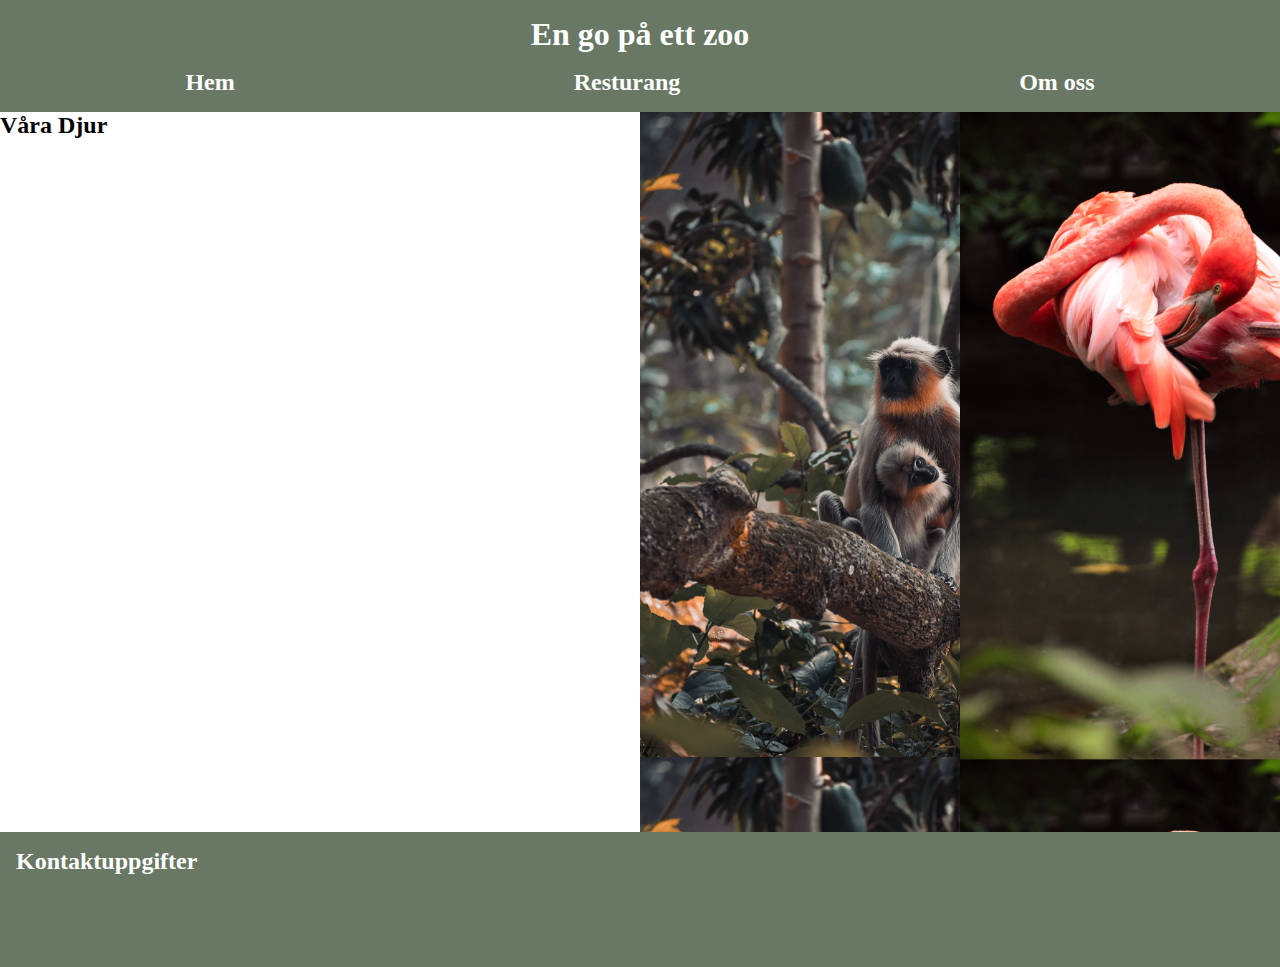
==== index.html @ d35c75b6 "2022/11/30 egenarbete" ====
<!DOCTYPE html>
<html lang="en">
<head>
    <meta charset="UTF-8">
    <meta http-equiv="X-UA-Compatible" content="IE=edge">
    <meta name="viewport" content="width=device-width, initial-scale=1.0">
    <title> En go på ett zoo </title>
    <link rel="stylesheet" href="css/style.css">
</head>

<body>
    <header> 

        <h1 id="topHeading">En go på ett zoo</h1> 

        <nav>
            <h2 class="underRubrik"> 
                <a href="index.html">Hem</a>
            </h2>
            <h2 class="underRubrik"> 
                <a href="resturang.html">Resturang</a>
            </h2>
            <h2 class="underRubrik"> 
                <a href="omOss.html">Om oss</a>
            </h2>
         </nav>

    </header>

    <article id="gridWrapperIndex">

        <h2 id="ourAnimals">Våra Djur</h2>

        <section id="s1">   



        </section> 
    
        <section id="s2"> 

        </section>



        <section id="s3"> 

    
        </section>


        <section id="s4">


        </section>

    </article>



    <footer>

        <h2 id="bottomHeading">Kontaktuppgifter</h2>
    
    </footer>



</body>

</html>
---- css/style.css ----
*{
    padding: 0;
    margin:0;
    box-sizing: border-box;
    text-decoration: none;
    
}

nav {
    display: flex;
    flex-direction: row;
    justify-content: space-around;
    align-items: center;
    padding: 1rem;
}


#topHeading{
    display: flex;
    justify-content: center;
    padding-left: 1rem;
    padding-right: 1rem;
    padding-top: 1rem;
    color: white;
}

#bottomHeading{
    color: white;
    padding:1rem;
}

header{
    background-color:#687864
}

a:link {
    color: white;
    font-family:'Times New Roman', Times, serif
}

a:visited{
    color: white;
}

a:hover{
    color: lightgreen;
}

body{
background-color: white;
height: 15vh;

}

#gridWrapperIndex{
    display: grid;
    grid-template-columns: 1fr 1fr 1fr 1fr;
    grid-template-rows: 80vh;
    grid-template-areas: 
    "s1 s2 s3 s4";
    position: relative;
    
}

footer{

    background-color: #687864;  
    height: 15vh;
}


#s1{
    display: flex;
    background-color: white;
    background-image: url(..//img/animals/bildPaPanda.jpg);
    background-size: 450px;

}
#s2{
    display: flex;
    background-color:  white;
    background-image: url(..//img/animals/bildPaGiraff.jpg);
    background-size: 450px;

}
#s3{
    display: flex;
    background-color: white;
    background-image: url(..//img/animals/bildPaGladaApor.jpg);
    background-size: 430px;

}
#s4{
    display: flex;
    background-color:  white;
    background-image: url(..//img/animals/flamingoBild.jpg);
    background-size: 430px;
}

#ourAnimals{
    position: absolute;
    display: flex;
    justify-content: 

}
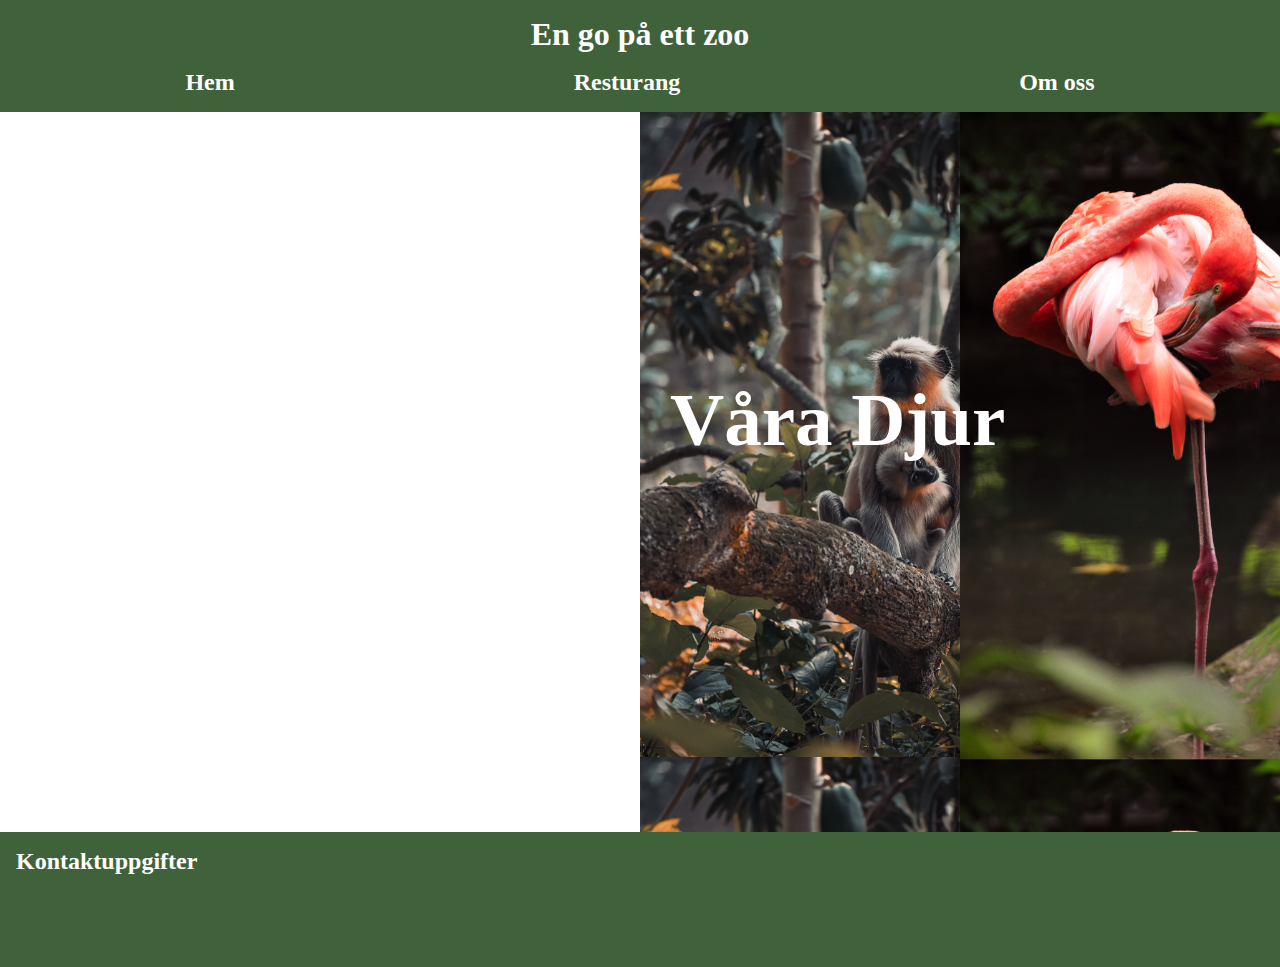
==== commit 2f9a3699: "2022/11/30 igen" ====
--- a/index.html
+++ b/index.html
@@ -29,7 +29,11 @@
 
     <article id="gridWrapperIndex">
 
+        <section id="ourAnimalsSection">
+
         <h2 id="ourAnimals">Våra Djur</h2>
+
+    </section>
 
         <section id="s1">   
 
--- a/css/style.css
+++ b/css/style.css
@@ -30,7 +30,7 @@
 }
 
 header{
-    background-color:#687864
+    background-color:#40623a
 }
 
 a:link {
@@ -59,12 +59,11 @@
     grid-template-areas: 
     "s1 s2 s3 s4";
     position: relative;
-    
 }
 
 footer{
 
-    background-color: #687864;  
+    background-color: #40623a;  
     height: 15vh;
 }
 
@@ -97,9 +96,14 @@
     background-size: 430px;
 }
 
+#ourAnimalsSection{
+    position: absolute;
+    justify-items: center;
+    margin-left: 670px;
+    margin-top: 265px;
+}
+
 #ourAnimals{
-    position: absolute;
-    display: flex;
-    justify-content: 
-
+    font-size: 75px;
+    color: white    ;
 }
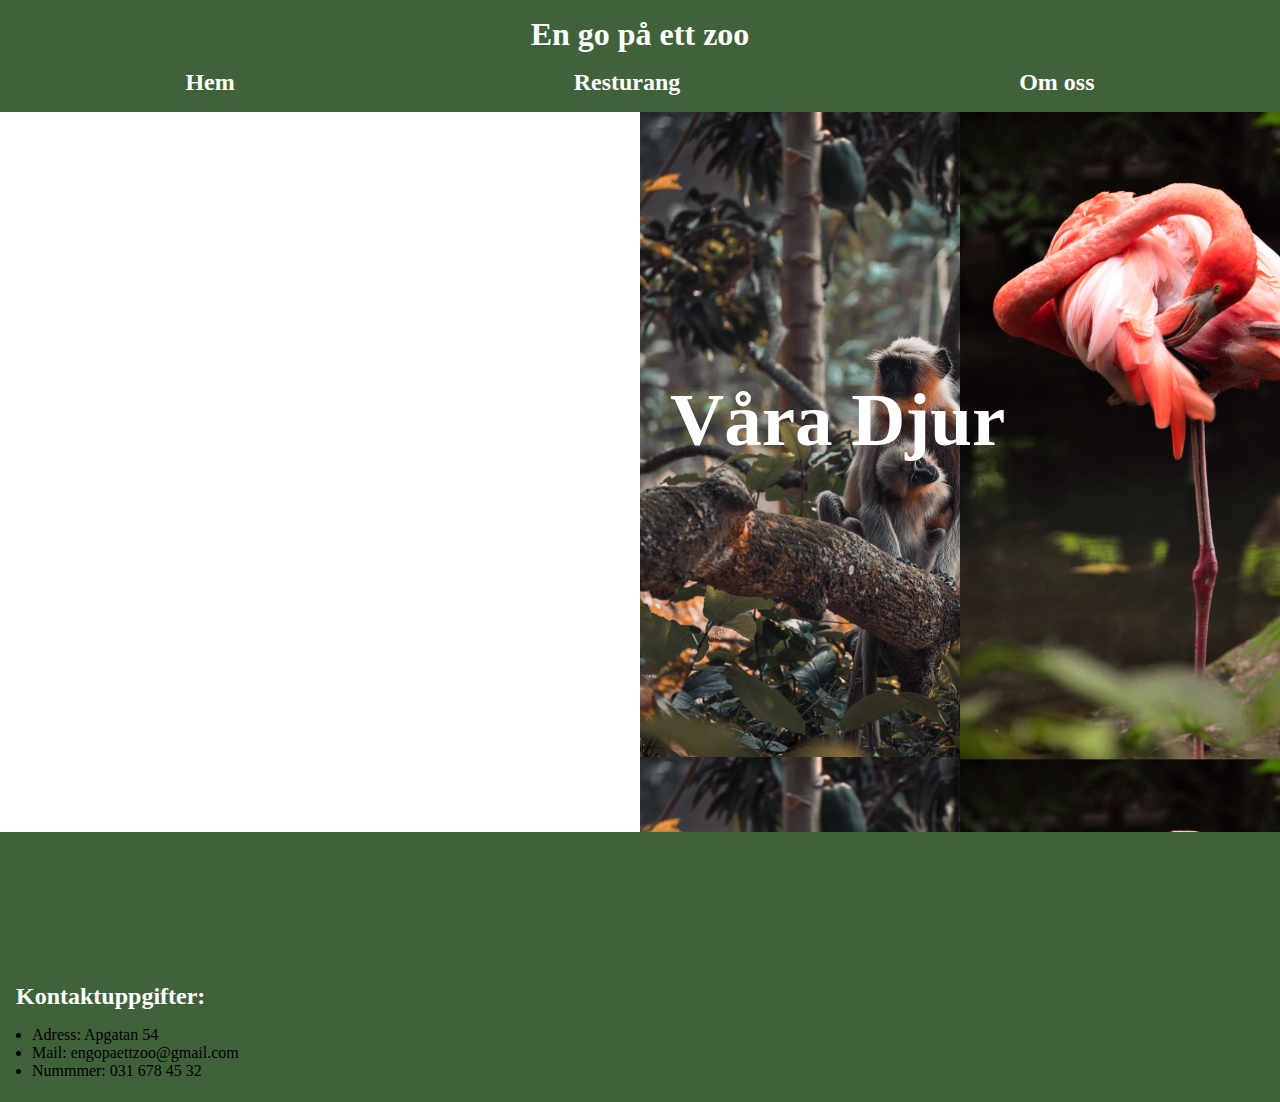
==== commit 8ed5e6b0: "2022/11/30 igen igen" ====
--- a/index.html
+++ b/index.html
@@ -58,13 +58,22 @@
 
         </section>
 
+
     </article>
 
 
 
     <footer>
 
-        <h2 id="bottomHeading">Kontaktuppgifter</h2>
+        <h2 id="bottomHeading">Kontaktuppgifter:</h2>
+
+        <ul id="contactList"> 
+            <li> Adress: Apgatan 54</li>
+            <li> Mail: engopaettzoo@gmail.com </li>
+            <li> Nummmer: 031 678 45 32</li>
+        </ul>
+        
+        
     
     </footer>
 
--- a/css/style.css
+++ b/css/style.css
@@ -47,7 +47,7 @@
 }
 
 body{
-background-color: white;
+background-color:#40623a;
 height: 15vh;
 
 }
@@ -55,7 +55,7 @@
 #gridWrapperIndex{
     display: grid;
     grid-template-columns: 1fr 1fr 1fr 1fr;
-    grid-template-rows: 80vh;
+    grid-template-rows: 80vh 15vh;
     grid-template-areas: 
     "s1 s2 s3 s4";
     position: relative;
@@ -96,6 +96,11 @@
     background-size: 430px;
 }
 
+#s5{
+    display: flex;
+    background-color: #40623a;
+}
+
 #ourAnimalsSection{
     position: absolute;
     justify-items: center;
@@ -107,3 +112,8 @@
     font-size: 75px;
     color: white    ;
 }
+
+#contactList{
+
+    margin-left: 2rem;
+}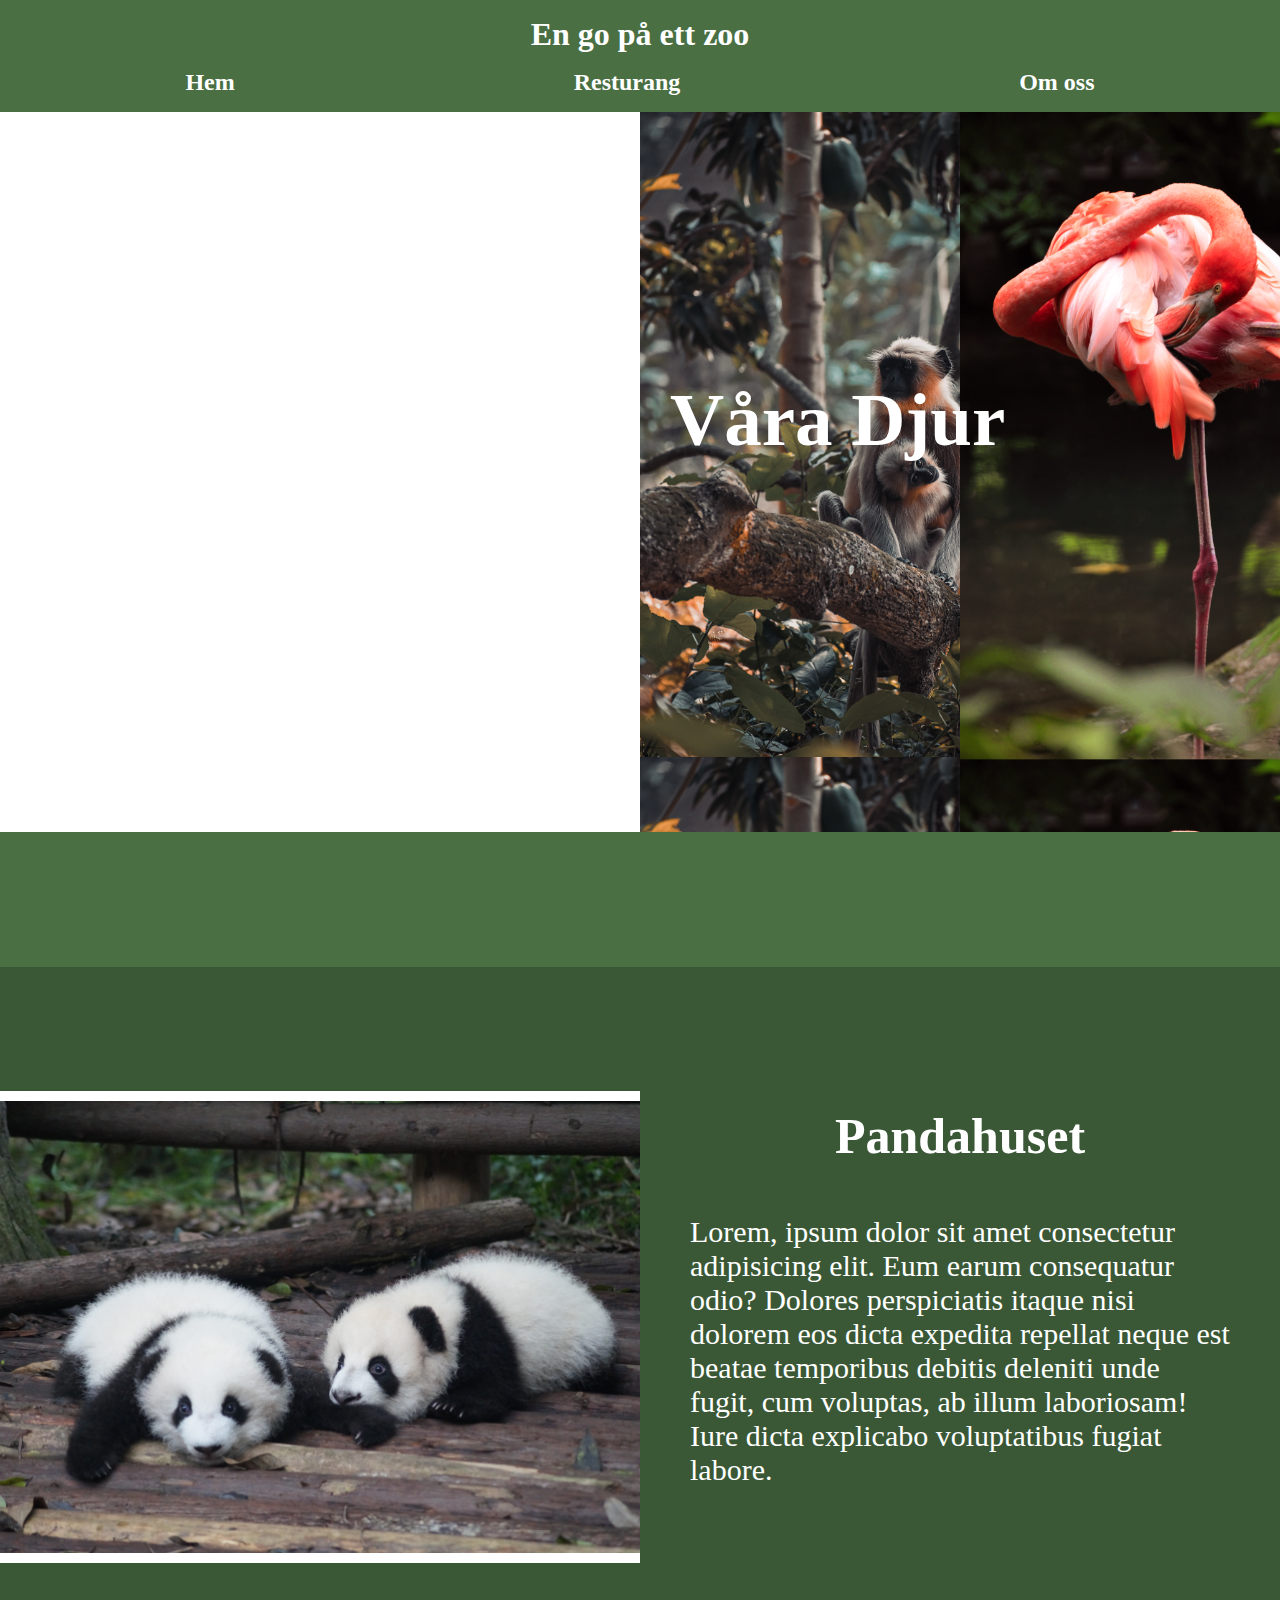
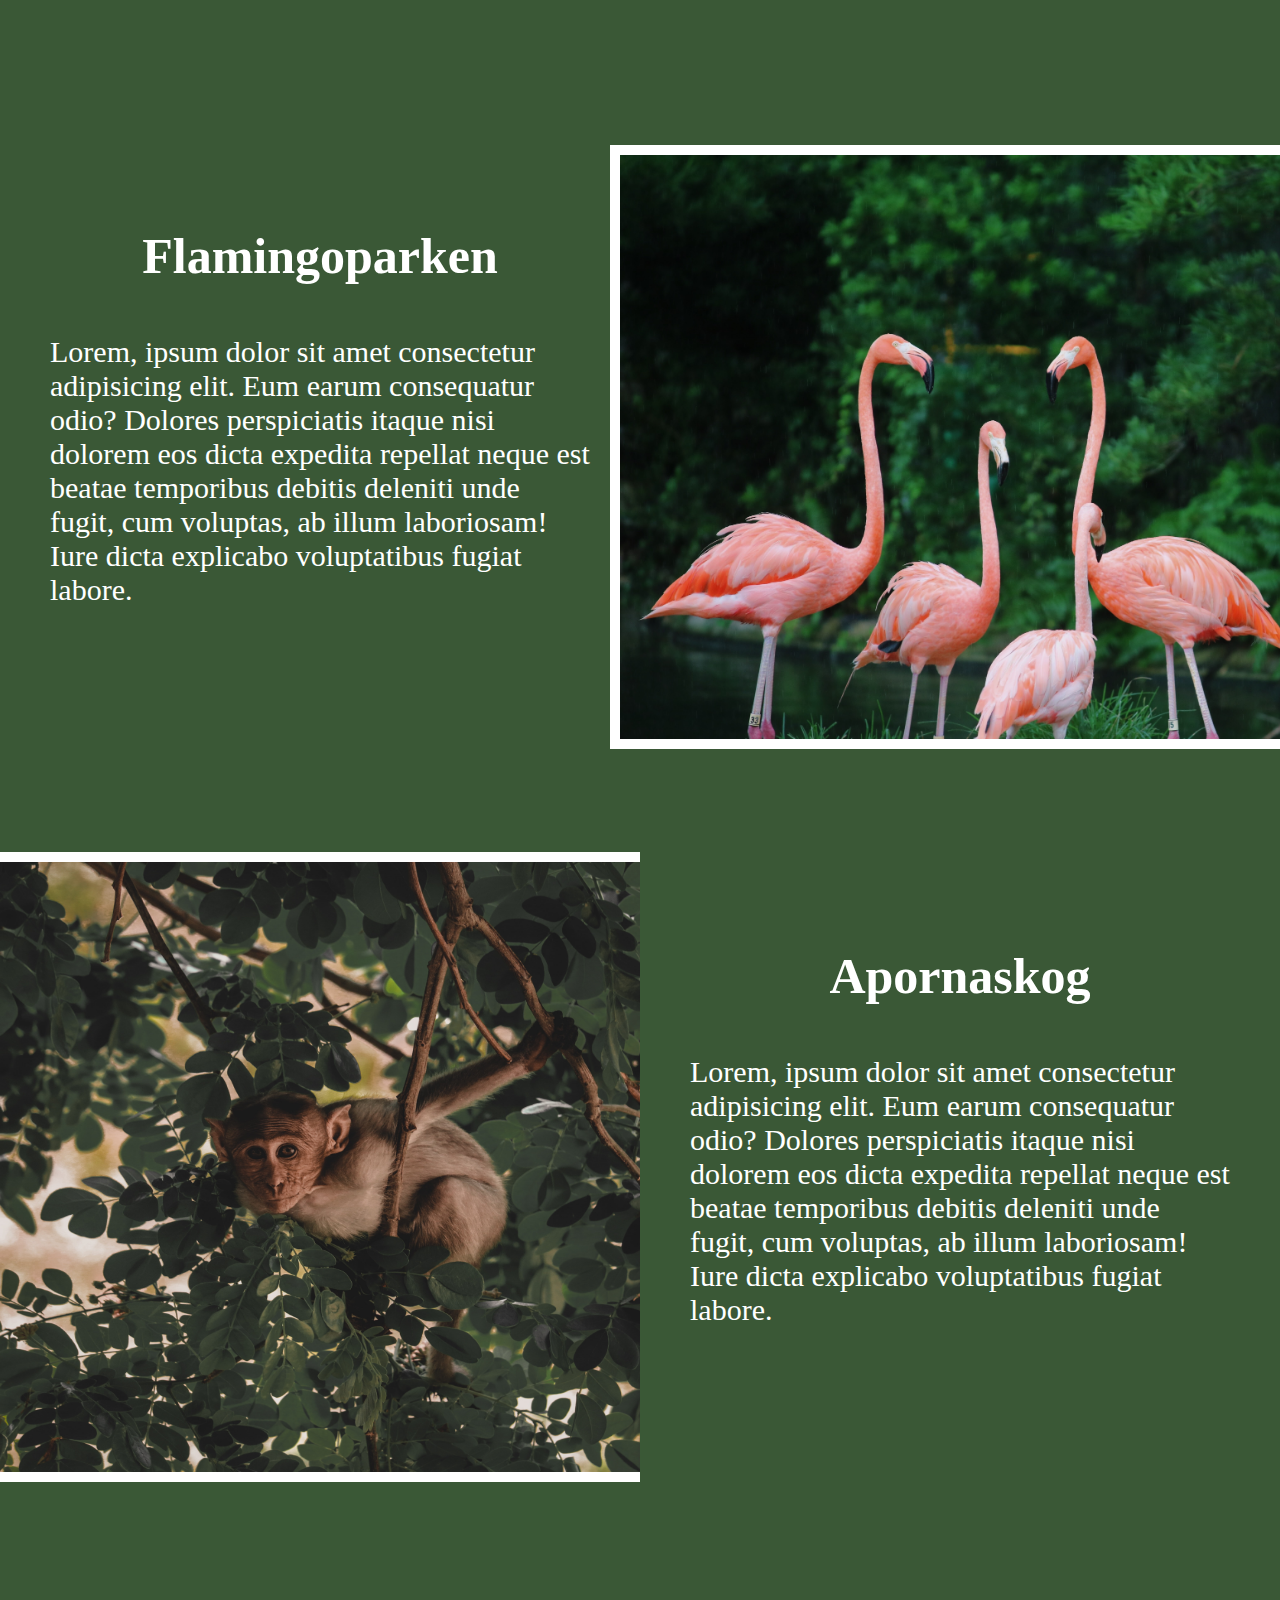
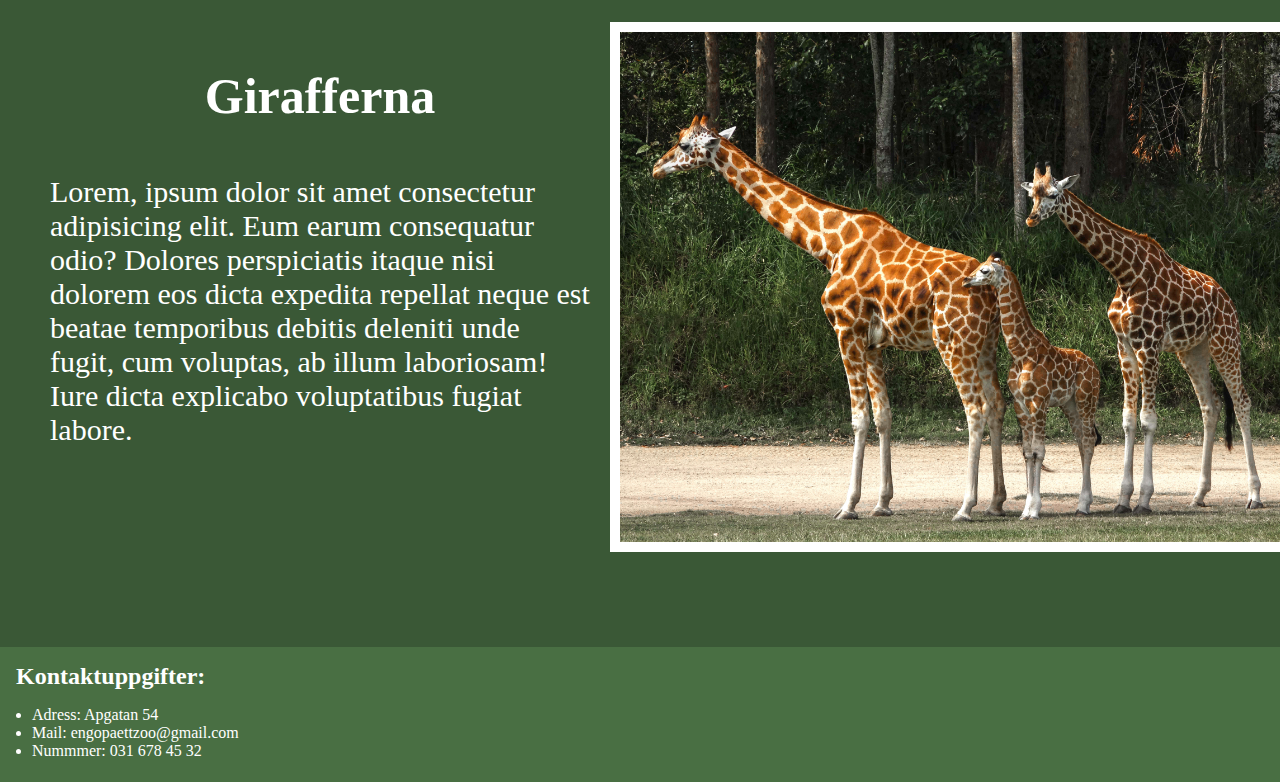
==== commit 86b6260d: "2022-12-06" ====
--- a/index.html
+++ b/index.html
@@ -30,36 +30,54 @@
     <article id="gridWrapperIndex">
 
         <section id="ourAnimalsSection">
+            <h2 id="ourAnimals">Våra Djur</h2>
+         </section>
 
-        <h2 id="ourAnimals">Våra Djur</h2>
+        <section id="s1"></section> 
+        <section id="s2"></section>
+        <section id="s3"></section>
+        <section id="s4"></section>
+        <section id="sb"></section>
 
-    </section>
+        <section id="s5" class="animalSection animalImages">
+            <img class="bildPaDjur"src="img/animals/bildPa2Pandor.jpg" alt="bild på två pandor">
+        </section>
 
-        <section id="s1">   
+        <section id="s6" class="animalSection">
+            <h2 class="animalHeading">Pandahuset</h2>
+            <p class="animalText" >Lorem, ipsum dolor sit amet consectetur adipisicing elit. Eum earum consequatur odio? Dolores perspiciatis itaque nisi dolorem eos dicta expedita repellat neque est beatae temporibus debitis deleniti unde fugit, cum voluptas, ab illum laboriosam! Iure dicta explicabo voluptatibus fugiat labore.</p>
+        </section>
 
+        <section id="s7" class="animalSection">
+            <h2 class="animalHeading">Flamingoparken</h2>
+            <p class="animalText" >Lorem, ipsum dolor sit amet consectetur adipisicing elit. Eum earum consequatur odio? Dolores perspiciatis itaque nisi dolorem eos dicta expedita repellat neque est beatae temporibus debitis deleniti unde fugit, cum voluptas, ab illum laboriosam! Iure dicta explicabo voluptatibus fugiat labore.</p>
+        </section> 
 
+        <section id="s8" class="animalSection animalImages">
+            <img class="bildPaDjur"src="img/animals/sharisse-bullock-2dOmHAE9VlM-unsplash.jpg" alt="bild på flamingos">
+        </section>
 
-        </section> 
-    
-        <section id="s2"> 
+        <section id="s9" class="animalSection animalImages">
+            <img id="bildPaApa" class="bildPaDjur" src="img/animals/vishu-joo-KVmLVXWTICY-unsplash (1).jpg" alt="bild på apora">
+        </section>
 
+        <section id="s10" class="animalSection">
+            <h2 class="animalHeading">Apornaskog    </h2>
+            <p class="animalText" >Lorem, ipsum dolor sit amet consectetur adipisicing elit. Eum earum consequatur odio? Dolores perspiciatis itaque nisi dolorem eos dicta expedita repellat neque est beatae temporibus debitis deleniti unde fugit, cum voluptas, ab illum laboriosam! Iure dicta explicabo voluptatibus fugiat labore.</p>
+        </section>
+
+        <section id="s11" class="animalSection">
+            <h2 class="animalHeading">Girafferna</h2>
+            <p class="animalText" >Lorem, ipsum dolor sit amet consectetur adipisicing elit. Eum earum consequatur odio? Dolores perspiciatis itaque nisi dolorem eos dicta expedita repellat neque est beatae temporibus debitis deleniti unde fugit, cum voluptas, ab illum laboriosam! Iure dicta explicabo voluptatibus fugiat labore.</p>
+        </section>
+
+      
+        <section id="s12" class="animalSection animalImages">
+            <img class="bildPaDjur" src="img/animals/rae-wallis-huz9KRu_TzY-unsplash (1).jpg" alt="bild på apora">
         </section>
 
 
-
-        <section id="s3"> 
-
-    
-        </section>
-
-
-        <section id="s4">
-
-
-        </section>
-
-
-    </article>
+     </article>
 
 
 
--- a/css/style.css
+++ b/css/style.css
@@ -30,7 +30,7 @@
 }
 
 header{
-    background-color:#40623a
+    background-color:#496f43;
 }
 
 a:link {
@@ -47,59 +47,101 @@
 }
 
 body{
-background-color:#40623a;
-height: 15vh;
-
+background-color:white;
 }
 
 #gridWrapperIndex{
     display: grid;
     grid-template-columns: 1fr 1fr 1fr 1fr;
-    grid-template-rows: 80vh 15vh;
-    grid-template-areas: 
-    "s1 s2 s3 s4";
+    grid-template-rows: 80vh 15vh 80vh 80vh 80vh 80vh;
+    grid-template-areas:
+    "s1 s2 s3 s4"
+    "sb sb sb sb"
+    "s5 s5 s6 s6"
+    "s7 s7 s8 s8"
+    "s9 s9 s10 s10"
+    "s11 s11 s12 s12"
+    ;
     position: relative;
 }
 
 footer{
-
-    background-color: #40623a;  
+    background-color:#496f43;
     height: 15vh;
 }
 
 
 #s1{
-    display: flex;
-    background-color: white;
     background-image: url(..//img/animals/bildPaPanda.jpg);
     background-size: 450px;
-
+    grid-area: s1;
 }
 #s2{
-    display: flex;
-    background-color:  white;
     background-image: url(..//img/animals/bildPaGiraff.jpg);
     background-size: 450px;
+    grid-area: s2;
 
 }
 #s3{
-    display: flex;
-    background-color: white;
     background-image: url(..//img/animals/bildPaGladaApor.jpg);
     background-size: 430px;
+    grid-area: s3;
 
 }
 #s4{
-    display: flex;
-    background-color:  white;
     background-image: url(..//img/animals/flamingoBild.jpg);
     background-size: 430px;
+    grid-area: s4;
 }
 
 #s5{
+    grid-area: s5;
+}
+
+#s6{
+    grid-area: s6;
+    align-items: center;
+}
+
+#s7{
+    grid-area: s7;
+    align-items: center;
+
+}
+
+#s8{
+    grid-area: s8;
+}
+
+#s9{
+    grid-area: s9;
+}
+
+#s10{
+    grid-area: s10;
+    align-items: center;
+}
+
+#s11{
+    grid-area: s11;
+    align-items: center;
+}
+#s12{
+    grid-area: s12;
+}
+
+
+.animalSection{
     display: flex;
-    background-color: #40623a;
-}
+    background-color: #3a5836;
+    flex-direction: column;
+}
+
+#sb{
+    grid-area: sb;
+    background-color: #496f43;
+}
+
 
 #ourAnimalsSection{
     position: absolute;
@@ -110,10 +152,49 @@
 
 #ourAnimals{
     font-size: 75px;
-    color: white    ;
+    color: white ;
+
 }
 
 #contactList{
-
+    color: white;
     margin-left: 2rem;
-}+}
+
+#bildPa2Pandor{
+    width: 700px;
+    border: 10px solid;
+    border-color: white;
+}
+
+h2{
+    color: white;
+}
+p{
+    color: white;
+}
+
+.animalHeading{
+    font-size: 50px;
+    margin-top: 140px;   
+}
+
+.animalText{
+    font-size: 30px;
+    padding: 50px;
+}
+
+.animalImages{
+    justify-content: center;
+    align-items: center;
+}
+
+.bildPaDjur{
+    width: 700px;
+    border: 10px solid;
+    border-color: white;
+}
+
+#bildPaApa{
+    height: 630px;
+}
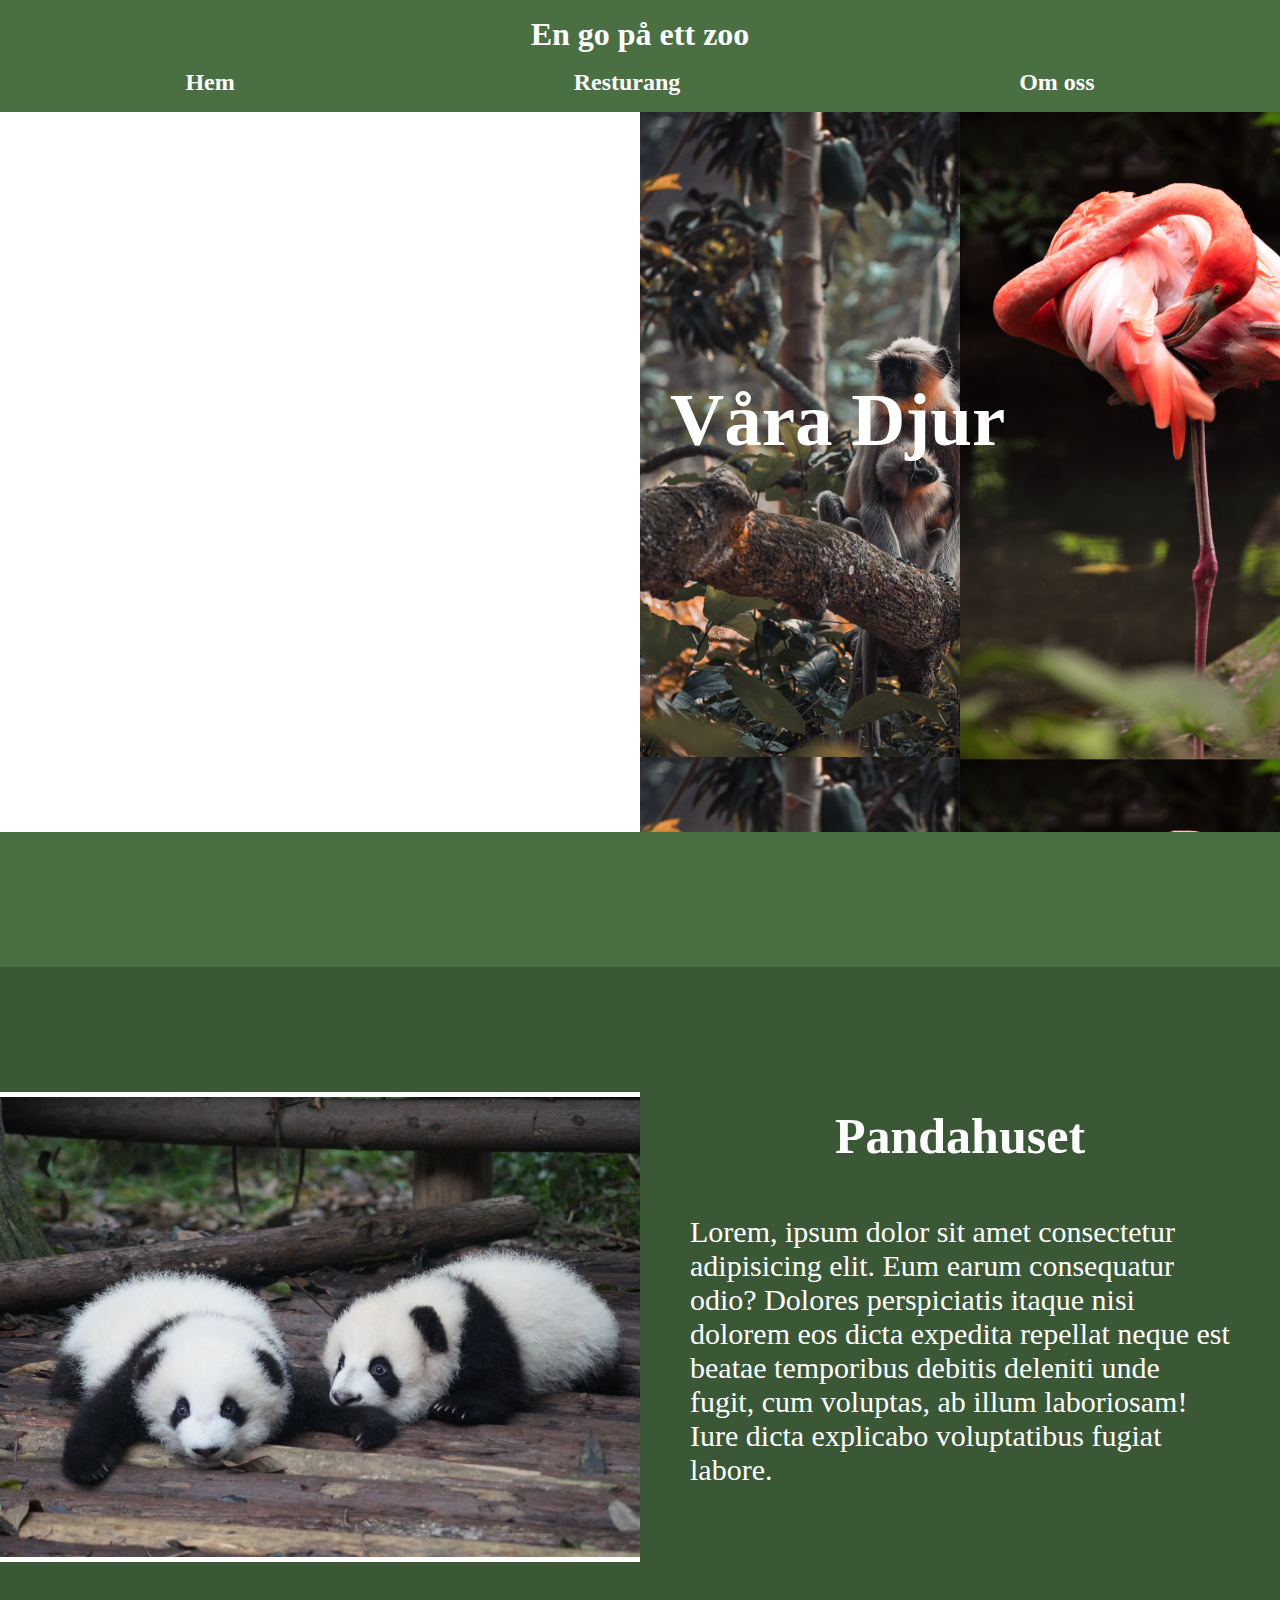
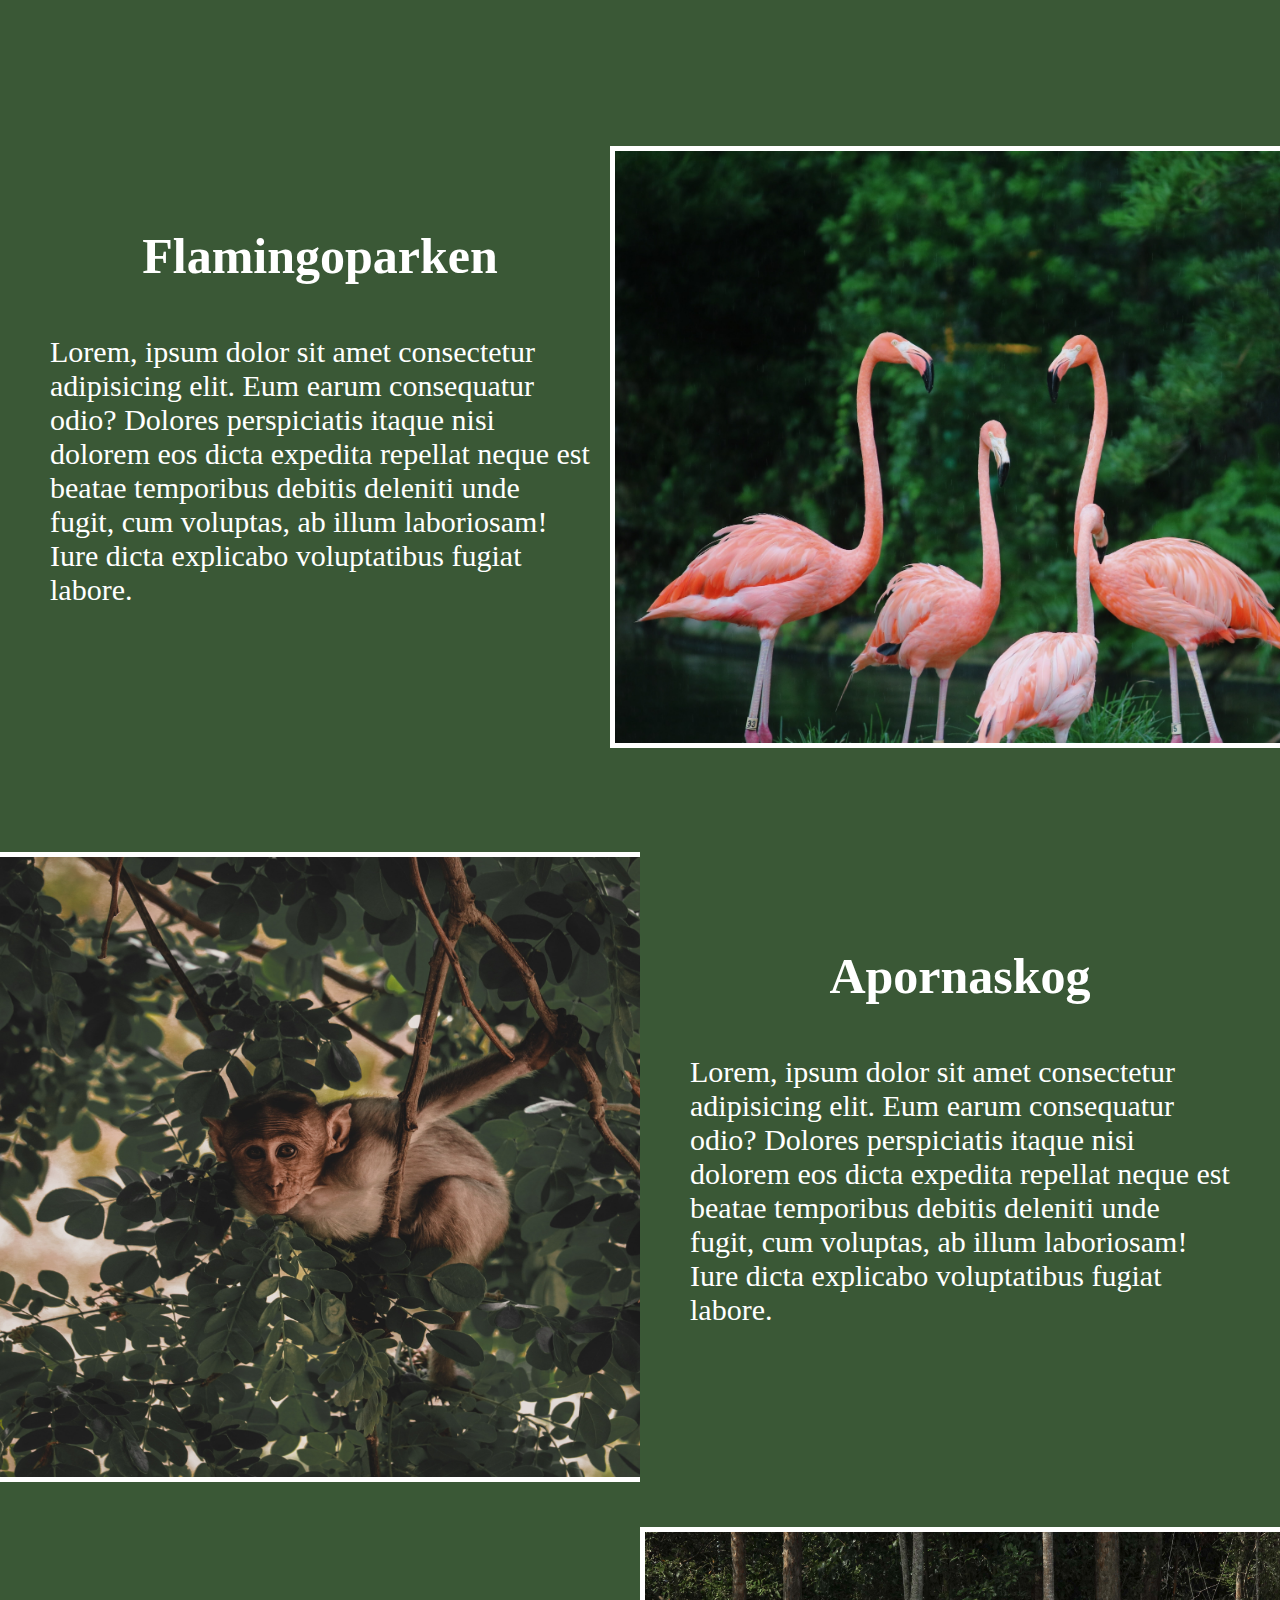
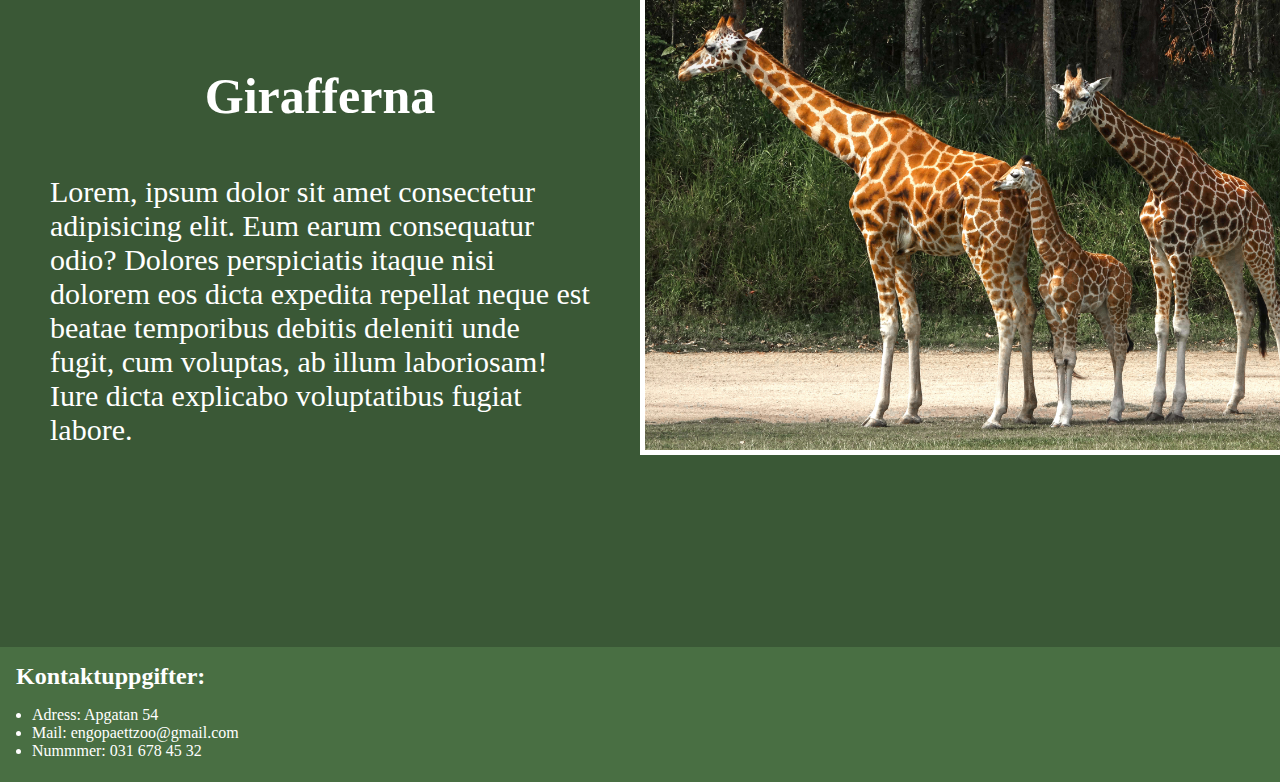
==== commit e932d6c4: "2022-12-9" ====
--- a/index.html
+++ b/index.html
@@ -10,9 +10,7 @@
 
 <body>
     <header> 
-
         <h1 id="topHeading">En go på ett zoo</h1> 
-
         <nav>
             <h2 class="underRubrik"> 
                 <a href="index.html">Hem</a>
@@ -24,7 +22,6 @@
                 <a href="omOss.html">Om oss</a>
             </h2>
          </nav>
-
     </header>
 
     <article id="gridWrapperIndex">
@@ -39,7 +36,7 @@
         <section id="s4"></section>
         <section id="sb"></section>
 
-        <section id="s5" class="animalSection animalImages">
+        <section id="s5" class="animalSection centerImages">
             <img class="bildPaDjur"src="img/animals/bildPa2Pandor.jpg" alt="bild på två pandor">
         </section>
 
@@ -53,11 +50,11 @@
             <p class="animalText" >Lorem, ipsum dolor sit amet consectetur adipisicing elit. Eum earum consequatur odio? Dolores perspiciatis itaque nisi dolorem eos dicta expedita repellat neque est beatae temporibus debitis deleniti unde fugit, cum voluptas, ab illum laboriosam! Iure dicta explicabo voluptatibus fugiat labore.</p>
         </section> 
 
-        <section id="s8" class="animalSection animalImages">
+        <section id="s8" class="animalSection centerImages">
             <img class="bildPaDjur"src="img/animals/sharisse-bullock-2dOmHAE9VlM-unsplash.jpg" alt="bild på flamingos">
         </section>
 
-        <section id="s9" class="animalSection animalImages">
+        <section id="s9" class="animalSection centerImages">
             <img id="bildPaApa" class="bildPaDjur" src="img/animals/vishu-joo-KVmLVXWTICY-unsplash (1).jpg" alt="bild på apora">
         </section>
 
@@ -72,30 +69,21 @@
         </section>
 
       
-        <section id="s12" class="animalSection animalImages">
+        <section id="s12" class="animalSection ceImages">
             <img class="bildPaDjur" src="img/animals/rae-wallis-huz9KRu_TzY-unsplash (1).jpg" alt="bild på apora">
         </section>
 
 
      </article>
 
-
-
     <footer>
-
         <h2 id="bottomHeading">Kontaktuppgifter:</h2>
-
         <ul id="contactList"> 
             <li> Adress: Apgatan 54</li>
             <li> Mail: engopaettzoo@gmail.com </li>
             <li> Nummmer: 031 678 45 32</li>
         </ul>
-        
-        
-    
     </footer>
-
-
 
 </body>
 
--- a/css/style.css
+++ b/css/style.css
@@ -171,7 +171,7 @@
     color: white;
 }
 p{
-    color: white;
+    color: white ;
 }
 
 .animalHeading{
@@ -184,17 +184,109 @@
     padding: 50px;
 }
 
-.animalImages{
+.centerImages{
+    display: flex;
     justify-content: center;
     align-items: center;
 }
 
 .bildPaDjur{
     width: 700px;
-    border: 10px solid;
+    border: 5px solid;
     border-color: white;
 }
 
 #bildPaApa{
     height: 630px;
 }
+
+#griddWrapperResturant{
+    display: grid;
+    grid-template-columns: 0.3fr 1fr 1fr 1fr 0.3fr;
+    grid-template-rows: 15vh 55vh 40vh 55vh 40vh;
+    grid-template-areas: 
+    ". . . . ."
+    ". sr1 sr2 sr3 ."
+    ". sr4 sr5 sr6 ."
+    ". sr7 sr8 sr9 ."
+    ". sr10 sr11 sr12 ."
+    ;
+    background-color: #3a5836;
+}
+
+#sr1{
+    grid-area: sr1;  
+}
+
+#sr2{
+    grid-area: sr2;
+}
+
+#sr3{
+    grid-area: sr3;
+}
+
+#sr4{
+    grid-area: sr4;
+    display: flex;
+    align-items: center;
+    flex-direction: column;
+}
+
+#sr5{
+    grid-area: sr5;
+    display: flex;
+    align-items: center;
+    flex-direction: column;
+
+}
+
+#sr6{
+    grid-area: sr6;
+    display: flex;
+    align-items:  center;
+    flex-direction: column;
+}
+
+#sr7{
+    grid-area: sr7;
+}
+
+#sr8{
+    grid-area: sr8;
+}
+
+#sr9{
+    grid-area: sr9;
+}
+
+#sr10{
+    grid-area: sr10;
+}
+
+#sr11{
+    grid-area: sr11;
+}
+
+#sr12{
+    grid-area: sr12;
+}
+
+.foodImages{
+
+    width: 350px;
+    height: 400px;
+    object-fit: cover;
+    border: solid white 5px
+}
+
+.foodHeader{
+    font-size: 40px;
+}
+
+.foodText{
+    font-size: 23px;
+    padding: 20px;
+    text-align: center;
+}
+
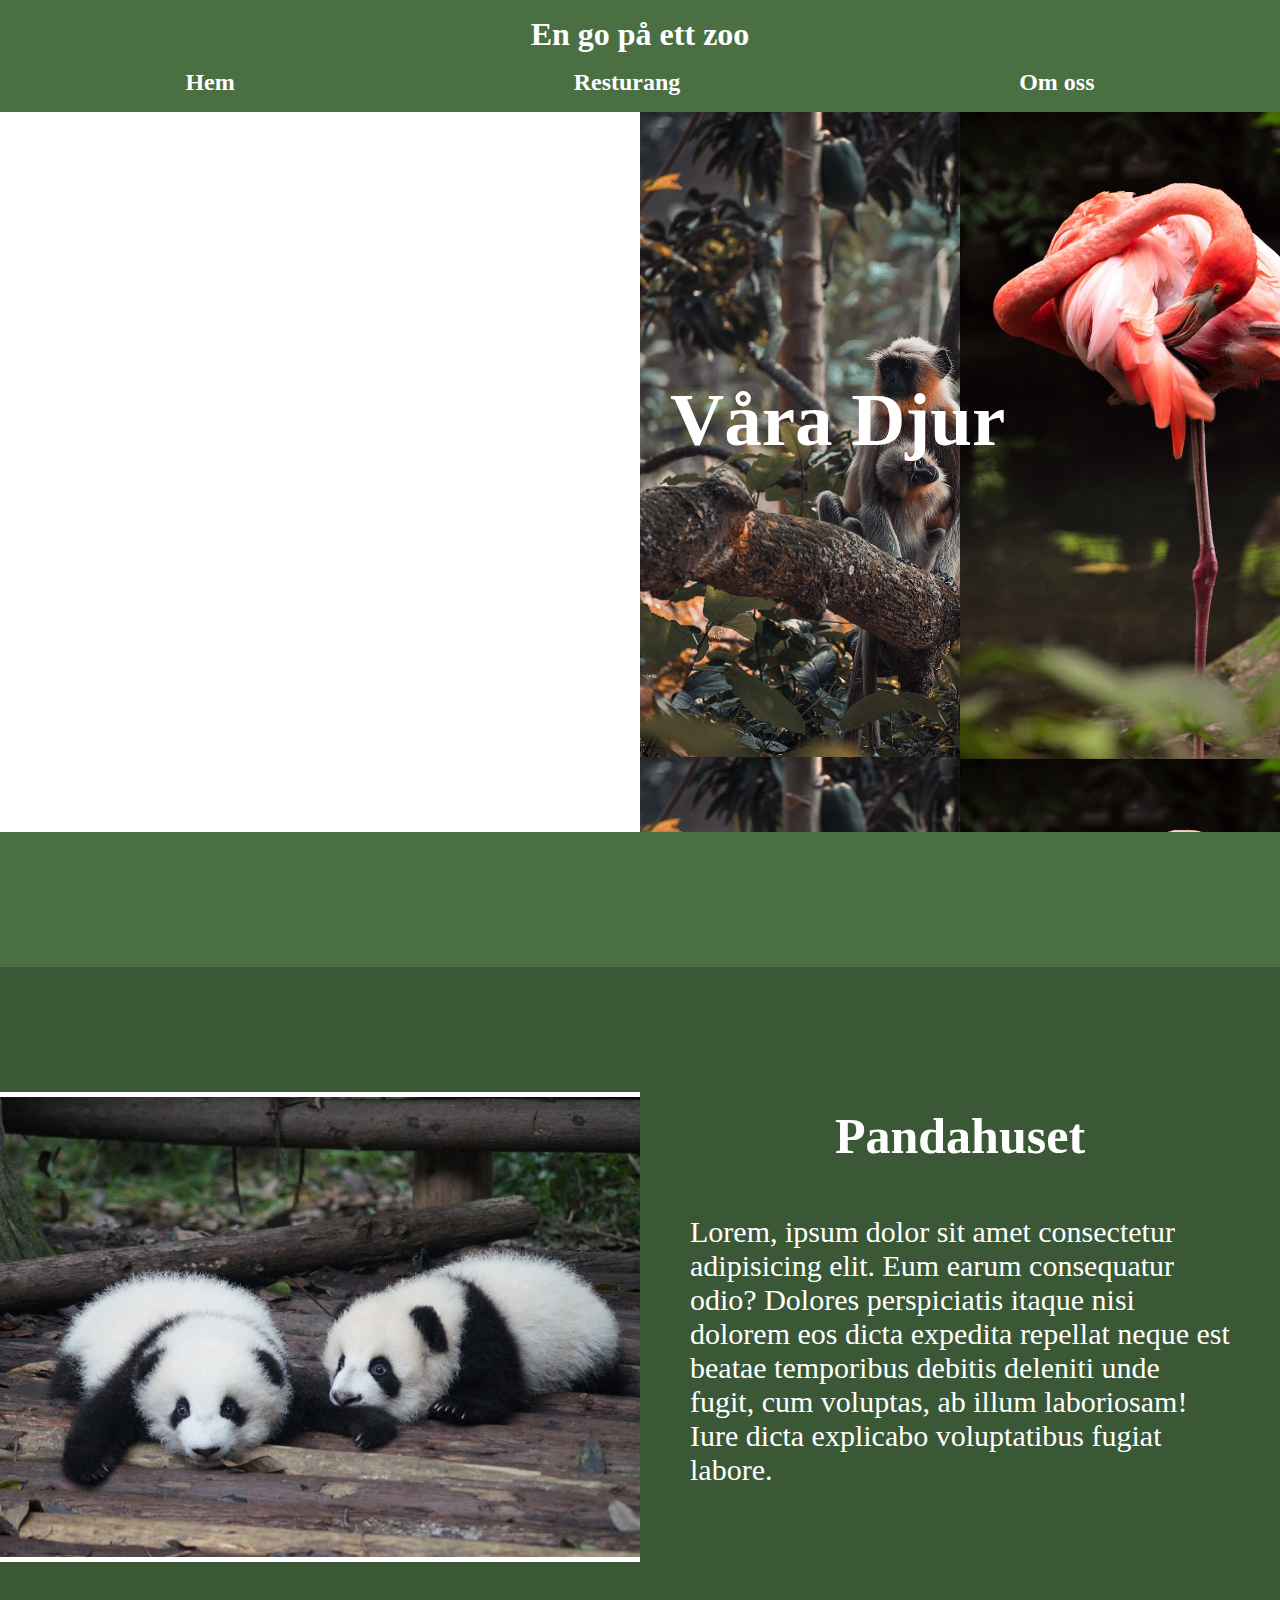
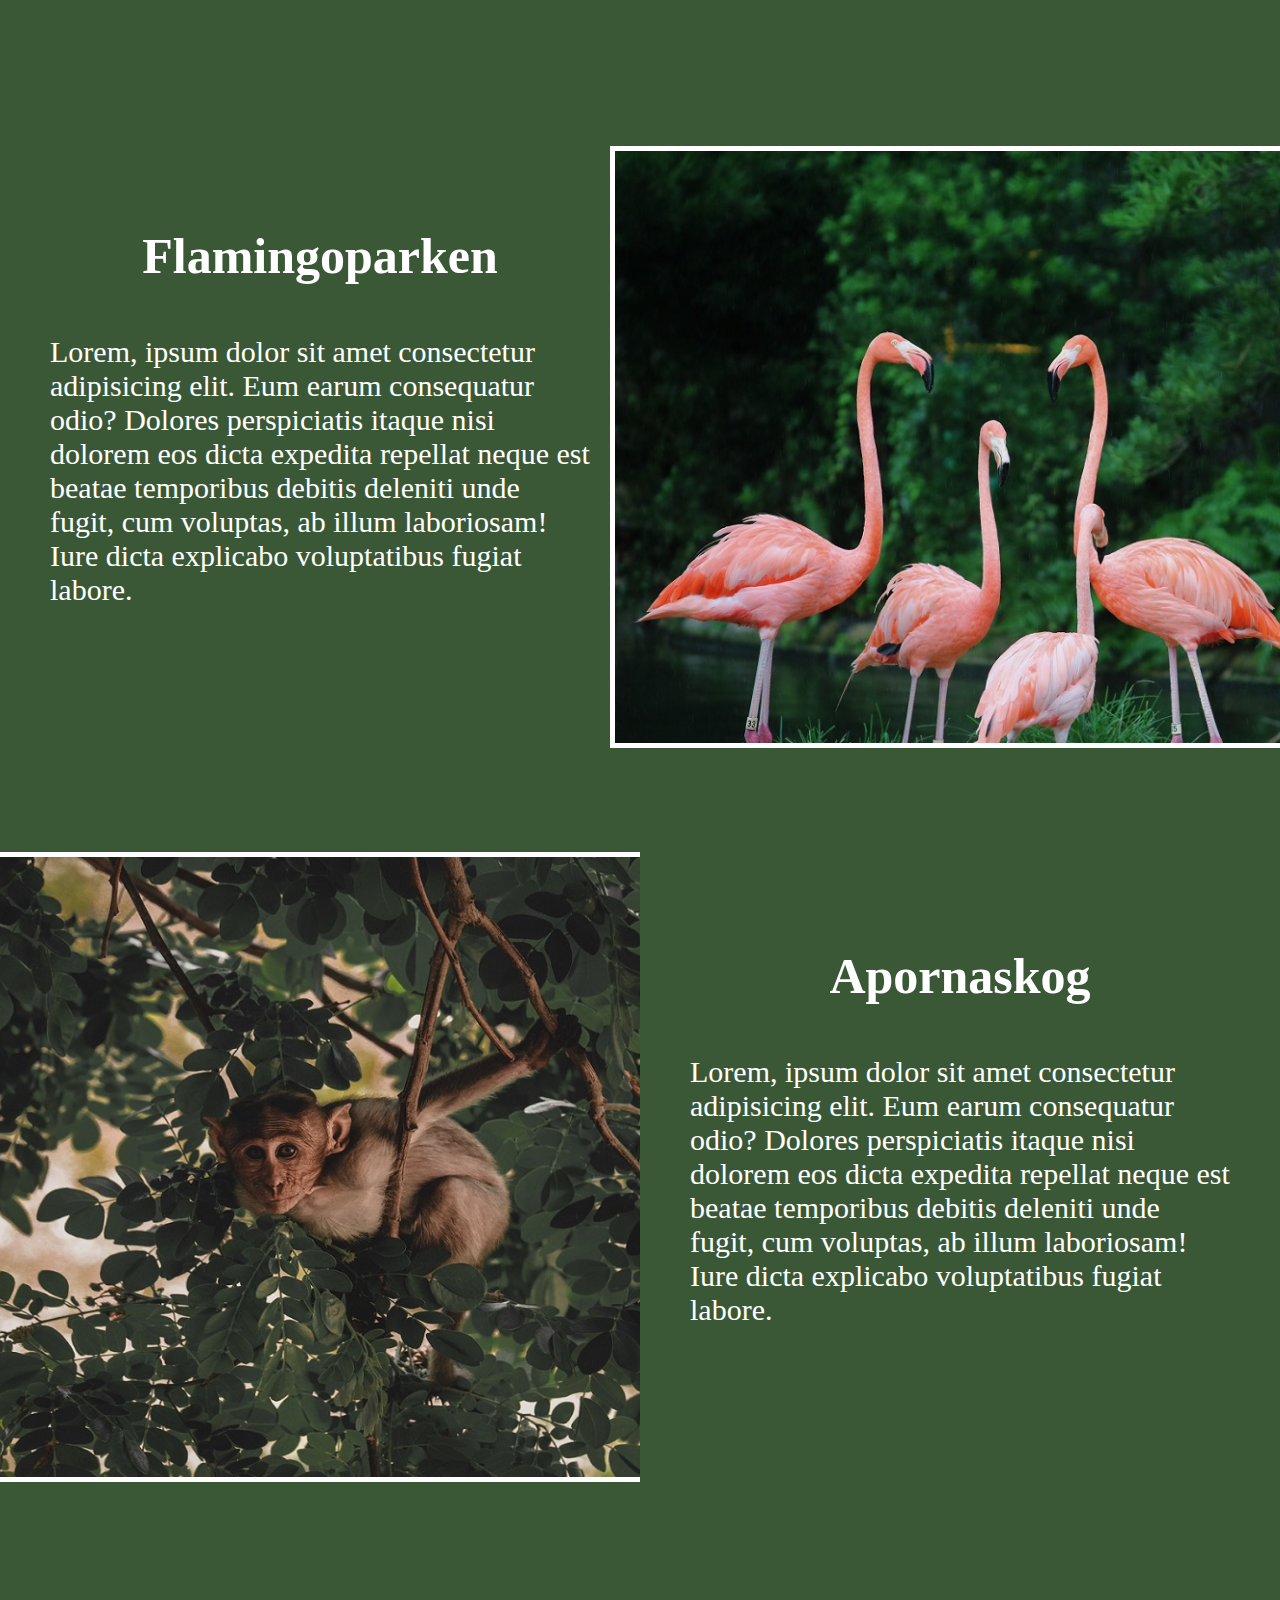
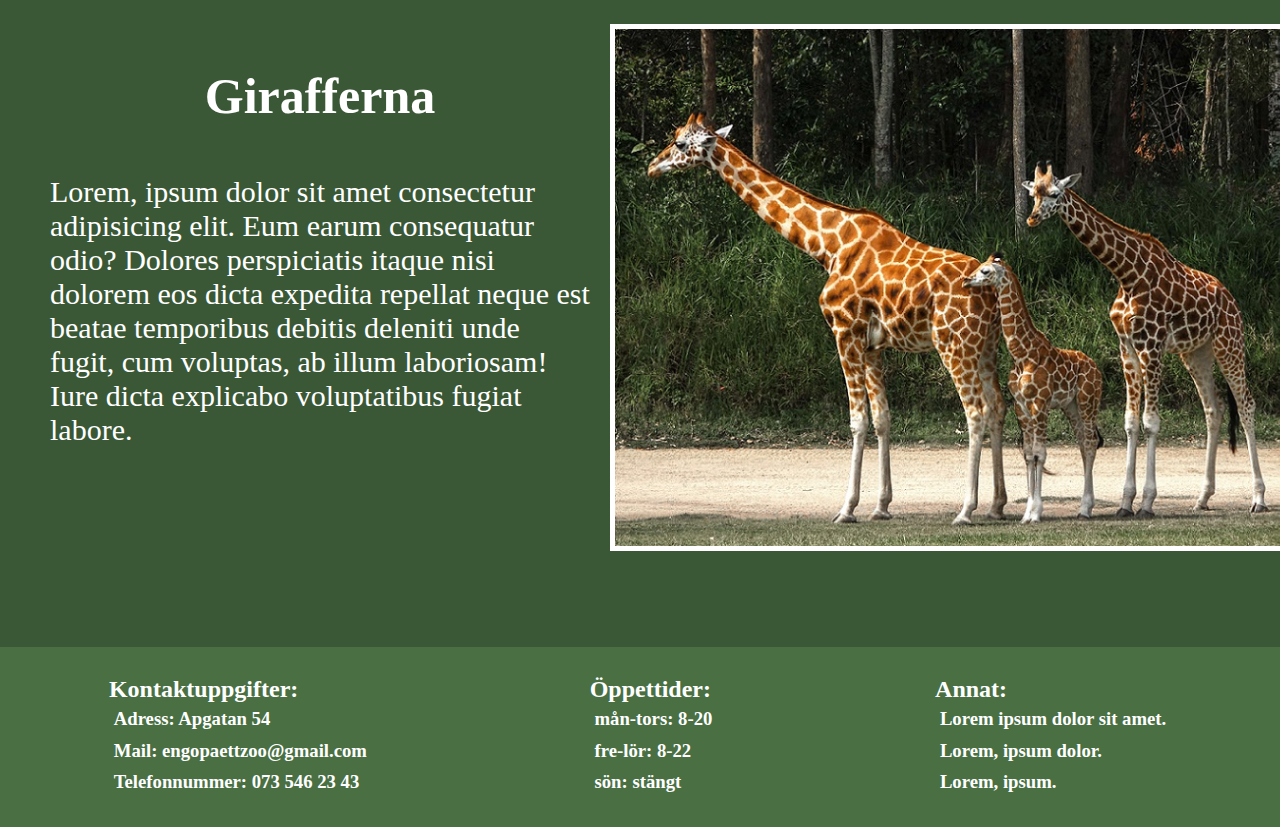
==== commit 567d1add: "2022-12-13" ====
--- a/index.html
+++ b/index.html
@@ -69,7 +69,7 @@
         </section>
 
       
-        <section id="s12" class="animalSection ceImages">
+        <section id="s12" class="animalSection centerImages">
             <img class="bildPaDjur" src="img/animals/rae-wallis-huz9KRu_TzY-unsplash (1).jpg" alt="bild på apora">
         </section>
 
@@ -77,12 +77,27 @@
      </article>
 
     <footer>
-        <h2 id="bottomHeading">Kontaktuppgifter:</h2>
-        <ul id="contactList"> 
-            <li> Adress: Apgatan 54</li>
-            <li> Mail: engopaettzoo@gmail.com </li>
-            <li> Nummmer: 031 678 45 32</li>
-        </ul>
+        <section>
+            <h2 class="bottomHeading">Kontaktuppgifter:</h2>
+            <h3>Adress: Apgatan 54</h3>
+            <h3>Mail: engopaettzoo@gmail.com</h3>
+            <h3>Telefonnummer: 073 546 23 43</h3>
+        </section>
+
+        <section>
+            <h2 class="bottomHeading">Öppettider:</h2>
+            <h3>mån-tors: 8-20</h3>
+            <h3>fre-lör: 8-22</h3>
+            <h3>sön: stängt</h3>
+        </section>
+        
+        <section>
+            <h2 class="bottomHeading">Annat:</h2>
+            <h3>Lorem ipsum dolor sit amet.</h3>
+            <h3>Lorem, ipsum dolor.</h3>
+            <h3>Lorem, ipsum.</h3>
+        </section>
+
     </footer>
 
 </body>
--- a/css/style.css
+++ b/css/style.css
@@ -24,13 +24,10 @@
     color: white;
 }
 
-#bottomHeading{
-    color: white;
-    padding:1rem;
-}
-
 header{
     background-color:#496f43;
+    align-items: center;
+    justify-content: center;
 }
 
 a:link {
@@ -44,10 +41,6 @@
 
 a:hover{
     color: lightgreen;
-}
-
-body{
-background-color:white;
 }
 
 #gridWrapperIndex{
@@ -62,14 +55,15 @@
     "s9 s9 s10 s10"
     "s11 s11 s12 s12"
     ;
-    position: relative;
 }
 
 footer{
     background-color:#496f43;
-    height: 15vh;
-}
-
+    height: 20vh;
+    display: flex;
+    justify-content: space-around;
+    align-items: center
+}
 
 #s1{
     background-image: url(..//img/animals/bildPaPanda.jpg);
@@ -170,6 +164,12 @@
 h2{
     color: white;
 }
+
+h3{
+    color: white;
+    padding: 0.3rem;
+}
+
 p{
     color: white ;
 }
@@ -203,9 +203,9 @@
 #griddWrapperResturant{
     display: grid;
     grid-template-columns: 0.3fr 1fr 1fr 1fr 0.3fr;
-    grid-template-rows: 15vh 55vh 40vh 55vh 40vh;
+    grid-template-rows: 15vh 55vh 25vh 55vh 25vh;
     grid-template-areas: 
-    ". . . . ."
+    "srh srh srh srh srh"
     ". sr1 sr2 sr3 ."
     ". sr4 sr5 sr6 ."
     ". sr7 sr8 sr9 ."
@@ -214,6 +214,13 @@
     background-color: #3a5836;
 }
 
+#srh{
+    grid-area: srh;
+    display: flex;
+    align-items: center;
+    justify-content: center;
+}
+
 #sr1{
     grid-area: sr1;  
 }
@@ -262,18 +269,27 @@
 
 #sr10{
     grid-area: sr10;
+    display: flex;
+    align-items: center;
+    flex-direction: column;
 }
 
 #sr11{
     grid-area: sr11;
+    display: flex;
+    align-items: center;
+    flex-direction: column;
+
 }
 
 #sr12{
     grid-area: sr12;
+    display: flex;
+    align-items:  center;
+    flex-direction: column;
 }
 
 .foodImages{
-
     width: 350px;
     height: 400px;
     object-fit: cover;
@@ -290,3 +306,87 @@
     text-align: center;
 }
 
+#menuHeader{
+    font-size: 50px;
+}
+
+#gridWrapperOmOss{
+    display: grid;
+    grid-template-columns: 0.3fr 1fr 1fr 1fr 0.3fr;
+    grid-template-rows: 15vh 70vh 70vh 70vh 10vh;
+    grid-template-areas: 
+    "so1 so1 so1 so1 so1"
+    ". so2 so3 so4 ."
+    ". so5 so6 so7 ."
+    ". so8 so9 so10 ."
+    ". . . . .";
+    background-color: #3a5836;
+}
+
+#so1{
+    grid-area: so1;
+    display: flex;
+    align-items: center;
+    justify-content: center;
+}
+
+#so2{
+    grid-area: so2;
+    flex-direction: column;
+}
+
+#so3{
+    grid-area: so3;
+    flex-direction: column;
+}
+
+#so4{
+    grid-area: so4;
+    flex-direction: column;
+}
+
+#so5{
+    grid-area: so5;
+    flex-direction: column;
+}
+
+#so6{
+    grid-area: so6;
+    flex-direction: column;
+}
+
+#so7{
+    grid-area: so7;
+    flex-direction: column;
+}
+
+#so8{
+    grid-area: so8;
+    flex-direction: column;
+}
+
+#so9{
+    grid-area: so9;
+    flex-direction: column;
+}
+
+
+#so10{
+    grid-area: so10;
+    flex-direction: column;
+}
+
+
+.peopleImage{
+    width: 350px;
+    height: 470px;
+    object-fit: cover;
+    border: solid white 5px;
+}
+
+.nameHeader{
+    font-size: 30px;
+    margin-top: 15px;
+    margin-top: 15px;
+    width: 350px;
+}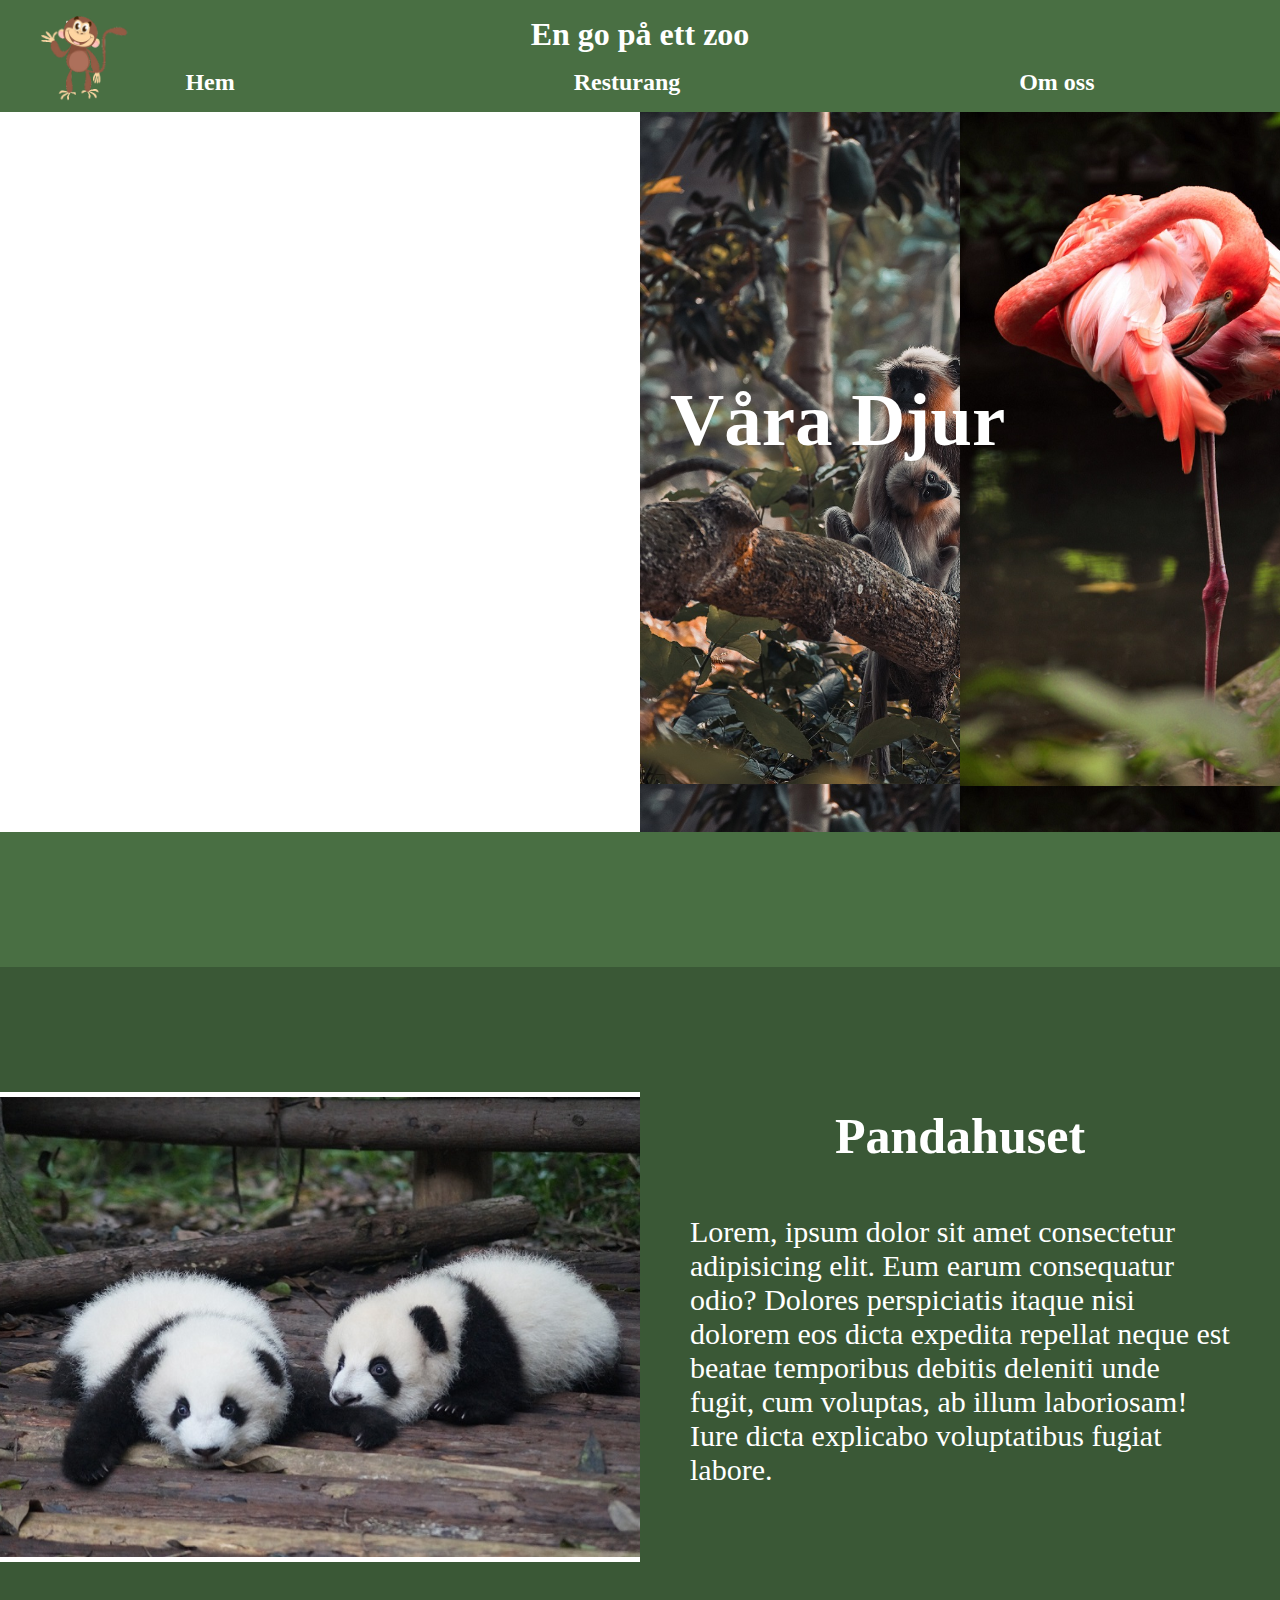
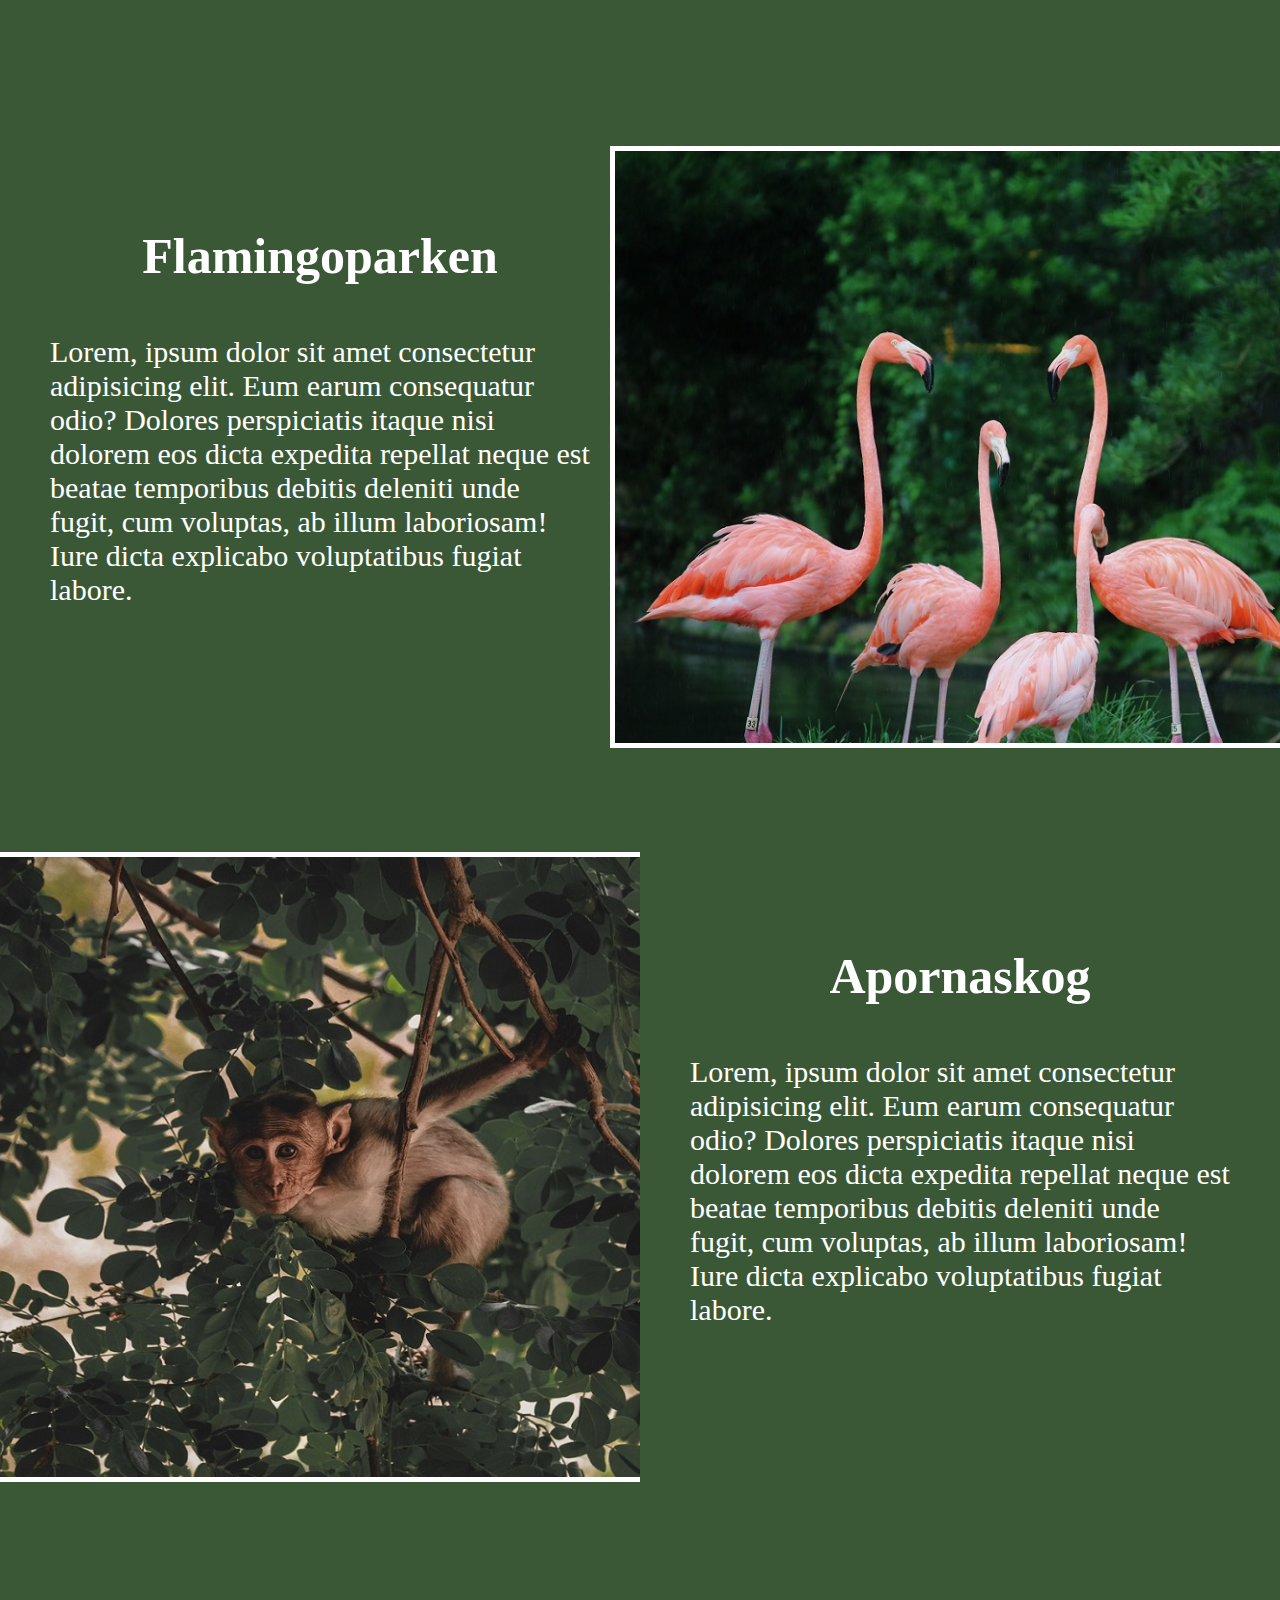
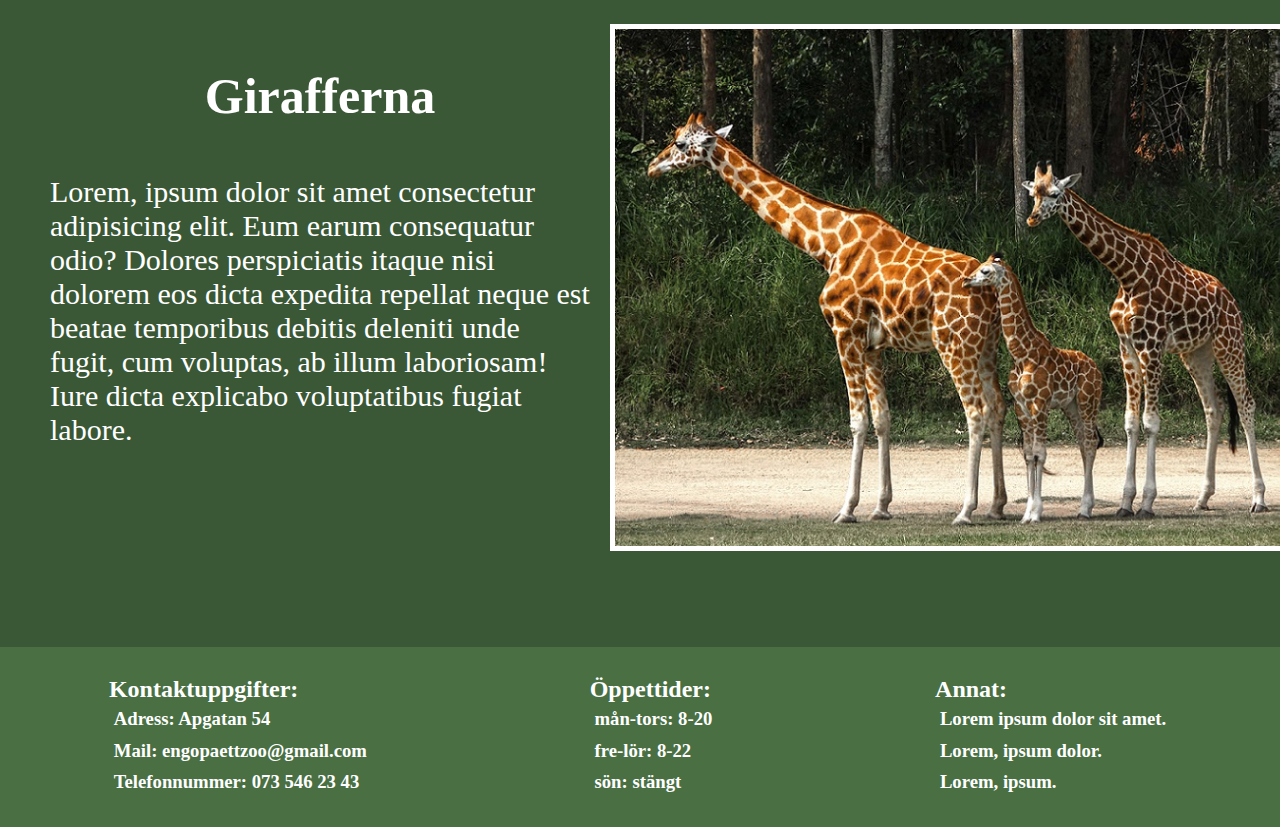
==== commit 64b26b19: "2023-01-05" ====
--- a/index.html
+++ b/index.html
@@ -11,7 +11,9 @@
 <body>
     <header> 
         <h1 id="topHeading">En go på ett zoo</h1> 
+        <img id="logoLeft" src="img/logtyp4.png" alt="logo">
         <nav>
+
             <h2 class="underRubrik"> 
                 <a href="index.html">Hem</a>
             </h2>
@@ -21,7 +23,8 @@
             <h2 class="underRubrik"> 
                 <a href="omOss.html">Om oss</a>
             </h2>
-         </nav>
+        
+        </nav>
     </header>
 
     <article id="gridWrapperIndex">
@@ -37,7 +40,7 @@
         <section id="sb"></section>
 
         <section id="s5" class="animalSection centerImages">
-            <img class="bildPaDjur"src="img/animals/bildPa2Pandor.jpg" alt="bild på två pandor">
+            <img class="pictureOfAnimal"src="img/animals/bildPa2Pandor.jpg" alt="bild på två pandor">
         </section>
 
         <section id="s6" class="animalSection">
@@ -51,11 +54,11 @@
         </section> 
 
         <section id="s8" class="animalSection centerImages">
-            <img class="bildPaDjur"src="img/animals/sharisse-bullock-2dOmHAE9VlM-unsplash.jpg" alt="bild på flamingos">
+            <img class="pictureOfAnimal"src="img/animals/sharisse-bullock-2dOmHAE9VlM-unsplash.jpg" alt="bild på flamingos">
         </section>
 
         <section id="s9" class="animalSection centerImages">
-            <img id="bildPaApa" class="bildPaDjur" src="img/animals/vishu-joo-KVmLVXWTICY-unsplash (1).jpg" alt="bild på apora">
+            <img id="pictureOfMonkey" class="pictureOfAnimal" src="img/animals/vishu-joo-KVmLVXWTICY-unsplash (1).jpg" alt="bild på apora">
         </section>
 
         <section id="s10" class="animalSection">
@@ -70,7 +73,7 @@
 
       
         <section id="s12" class="animalSection centerImages">
-            <img class="bildPaDjur" src="img/animals/rae-wallis-huz9KRu_TzY-unsplash (1).jpg" alt="bild på apora">
+            <img class="pictureOfAnimal" src="img/animals/rae-wallis-huz9KRu_TzY-unsplash (1).jpg" alt="bild på Girafferna">
         </section>
 
 
--- a/css/style.css
+++ b/css/style.css
@@ -67,24 +67,24 @@
 
 #s1{
     background-image: url(..//img/animals/bildPaPanda.jpg);
-    background-size: 450px;
+    background-size: 28rem;
     grid-area: s1;
 }
 #s2{
     background-image: url(..//img/animals/bildPaGiraff.jpg);
-    background-size: 450px;
+    background-size: 28rem;
     grid-area: s2;
 
 }
 #s3{
     background-image: url(..//img/animals/bildPaGladaApor.jpg);
-    background-size: 430px;
+    background-size: 28rem;
     grid-area: s3;
 
 }
 #s4{
     background-image: url(..//img/animals/flamingoBild.jpg);
-    background-size: 430px;
+    background-size: 28rem;
     grid-area: s4;
 }
 
@@ -140,12 +140,12 @@
 #ourAnimalsSection{
     position: absolute;
     justify-items: center;
-    margin-left: 670px;
-    margin-top: 265px;
+    margin-left: 41.875rem;
+    margin-top: 16.563rem;
 }
 
 #ourAnimals{
-    font-size: 75px;
+    font-size: 4.688rem;
     color: white ;
 
 }
@@ -153,12 +153,6 @@
 #contactList{
     color: white;
     margin-left: 2rem;
-}
-
-#bildPa2Pandor{
-    width: 700px;
-    border: 10px solid;
-    border-color: white;
 }
 
 h2{
@@ -175,13 +169,13 @@
 }
 
 .animalHeading{
-    font-size: 50px;
-    margin-top: 140px;   
+    font-size: 3.125rem;
+    margin-top: 8.75rem;   
 }
 
 .animalText{
-    font-size: 30px;
-    padding: 50px;
+    font-size: 1.875rem;
+    padding: 3.125rem;
 }
 
 .centerImages{
@@ -190,13 +184,13 @@
     align-items: center;
 }
 
-.bildPaDjur{
-    width: 700px;
-    border: 5px solid;
+.pictureOfAnimal{
+    width: 43.75rem;
+    border: 0.313rem solid;
     border-color: white;
 }
 
-#bildPaApa{
+#pictureOfMonkey{
     height: 630px;
 }
 
@@ -290,24 +284,24 @@
 }
 
 .foodImages{
-    width: 350px;
-    height: 400px;
+    width: 21.875rem;
+    height: 25rem;
     object-fit: cover;
-    border: solid white 5px
+    border: solid white 0.313rem
 }
 
 .foodHeader{
-    font-size: 40px;
+    font-size: 2.5rem;
 }
 
 .foodText{
-    font-size: 23px;
-    padding: 20px;
+    font-size: 1.438rem;
+    padding: 1.25rem;
     text-align: center;
 }
 
 #menuHeader{
-    font-size: 50px;
+    font-size: 3.125rem;
 }
 
 #gridWrapperOmOss{
@@ -376,17 +370,23 @@
     flex-direction: column;
 }
 
-
 .peopleImage{
-    width: 350px;
-    height: 470px;
+    width: 21.875rem;
+    height: 29.375rem;
     object-fit: cover;
-    border: solid white 5px;
+    border: solid white 0.313rem;
 }
 
 .nameHeader{
-    font-size: 30px;
-    margin-top: 15px;
-    margin-top: 15px;
-    width: 350px;
-}+    font-size: 1.875rem;
+    margin-top: 0.938rem;
+    margin-top: 0.938rem;
+    width: 21.875rem;
+}
+
+#logoLeft{
+    width: 7.5rem;
+    position: absolute;
+    margin-top: -3.75rem;
+    margin-left: 1.25rem;
+}
